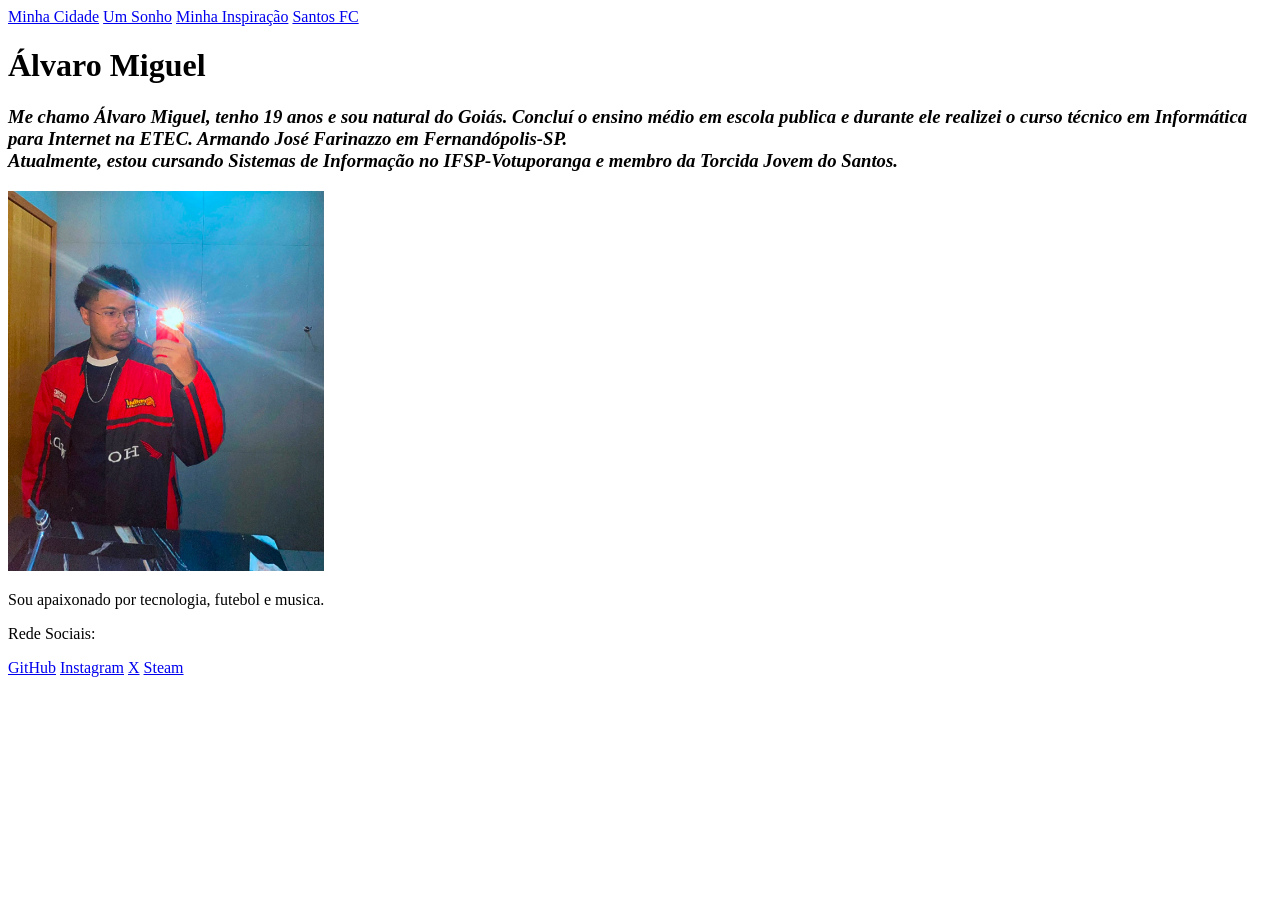
==== index.html @ ad0ef11a "Commit Inicial" ====
<!DOCTYPE html>
<html lang="pt-br">
<head>
    <meta charset="UTF-8">
    <meta name="viewport" content="width=device-width, initial-scale=1.0">
    <title>Sobre mim</title>
</head>
<body>
    <header>
        <nav>
            <a href="minhaCidade.html">Minha Cidade</a>
            <a href="sonho.html">Um Sonho</a>
            <a href="inspiracao.html">Minha Inspiração</a>
            <a href="timeDoCoracao.html">Santos FC</a>
        </nav>
        <h1>Álvaro Miguel</h1>
    </header>
    <main>
        <section>
            <em><h3><p>Me chamo Álvaro Miguel, tenho 19 anos e sou natural do Goiás. Concluí o ensino médio em escola publica e durante ele realizei o curso técnico em Informática para Internet na ETEC. Armando José Farinazzo em Fernandópolis-SP. <br> 
               Atualmente, estou cursando Sistemas de Informação no IFSP-Votuporanga e membro da Torcida Jovem do Santos.</p></h3></em>
        </section>
        <section>
            <img src="imagens/minhaImagem.jpg" alt="Álvaro Miguel" width="25%">
        </section>
        <section>
            <p>Sou apaixonado por tecnologia, futebol e musica. </p>
        </section>

    </main>
    <footer>
        <section>
            <p>Rede Sociais:</p>
            <a href="https://github.com/alvarowrl">GitHub</a>
            <a href="https://www.instagram.com/alvarowrl/">Instagram</a>
            <a href="https://x.com/AGASTwell">X</a>
            <a href="https://steamcommunity.com/profiles/76561199517852010/">Steam</a>
        </section>
    </footer>
</body>
</html>
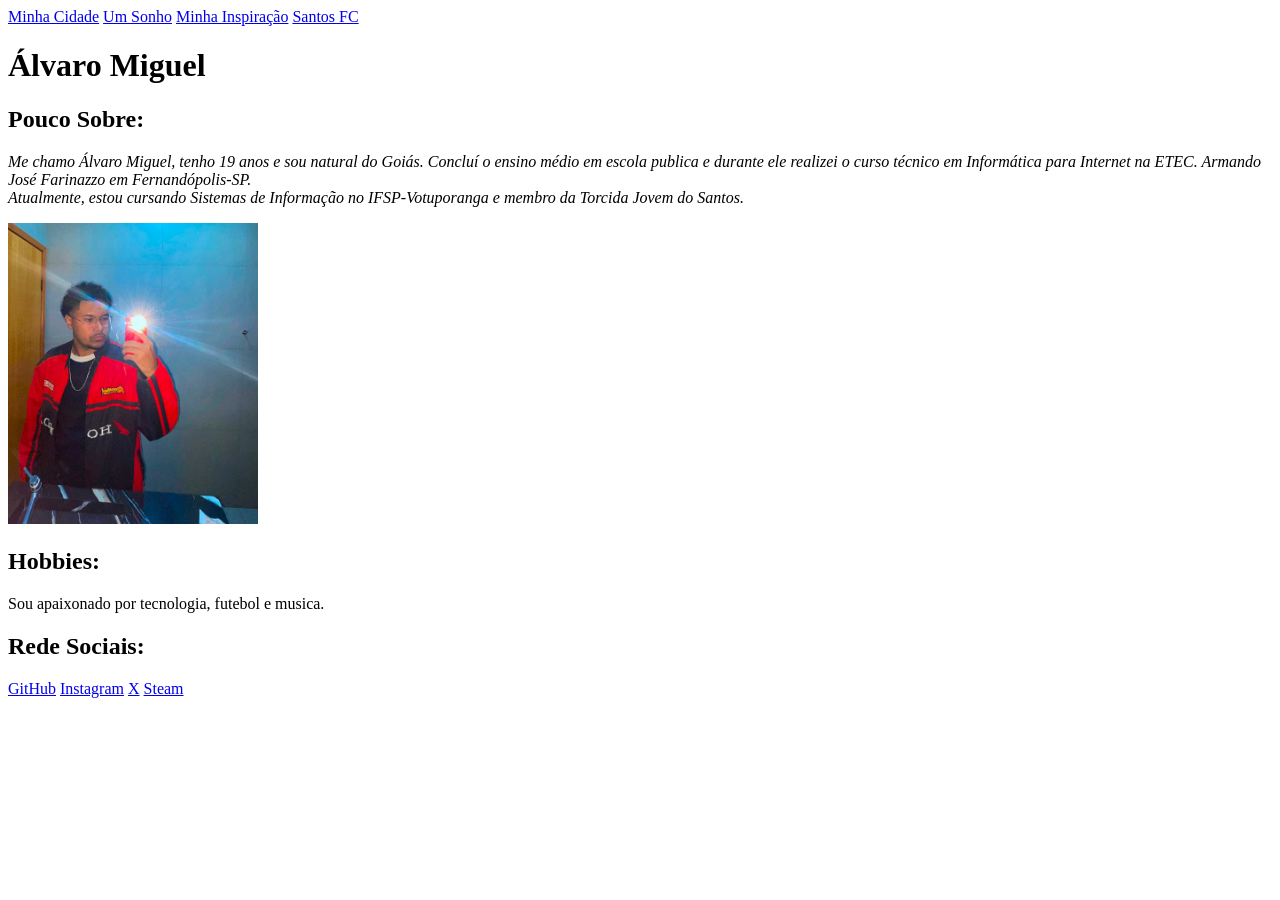
==== commit 9dc04c26: "Verificação Pagina Index" ====
--- a/index.html
+++ b/index.html
@@ -17,20 +17,22 @@
     </header>
     <main>
         <section>
-            <em><h3><p>Me chamo Álvaro Miguel, tenho 19 anos e sou natural do Goiás. Concluí o ensino médio em escola publica e durante ele realizei o curso técnico em Informática para Internet na ETEC. Armando José Farinazzo em Fernandópolis-SP. <br> 
-               Atualmente, estou cursando Sistemas de Informação no IFSP-Votuporanga e membro da Torcida Jovem do Santos.</p></h3></em>
+            <h2>Pouco Sobre:</h2>
+            <em><p>Me chamo Álvaro Miguel, tenho 19 anos e sou natural do Goiás. Concluí o ensino médio em escola publica e durante ele realizei o curso técnico em Informática para Internet na ETEC. Armando José Farinazzo em Fernandópolis-SP. <br> 
+               Atualmente, estou cursando Sistemas de Informação no IFSP-Votuporanga e membro da Torcida Jovem do Santos.</p></em>
         </section>
         <section>
-            <img src="imagens/minhaImagem.jpg" alt="Álvaro Miguel" width="25%">
+            <img src="imagens/minhaImagem.jpg" alt="Álvaro Miguel" width="250px">
         </section>
         <section>
+            <h2>Hobbies:</h2>
             <p>Sou apaixonado por tecnologia, futebol e musica. </p>
         </section>
 
     </main>
     <footer>
         <section>
-            <p>Rede Sociais:</p>
+            <h2>Rede Sociais:</h2>
             <a href="https://github.com/alvarowrl">GitHub</a>
             <a href="https://www.instagram.com/alvarowrl/">Instagram</a>
             <a href="https://x.com/AGASTwell">X</a>
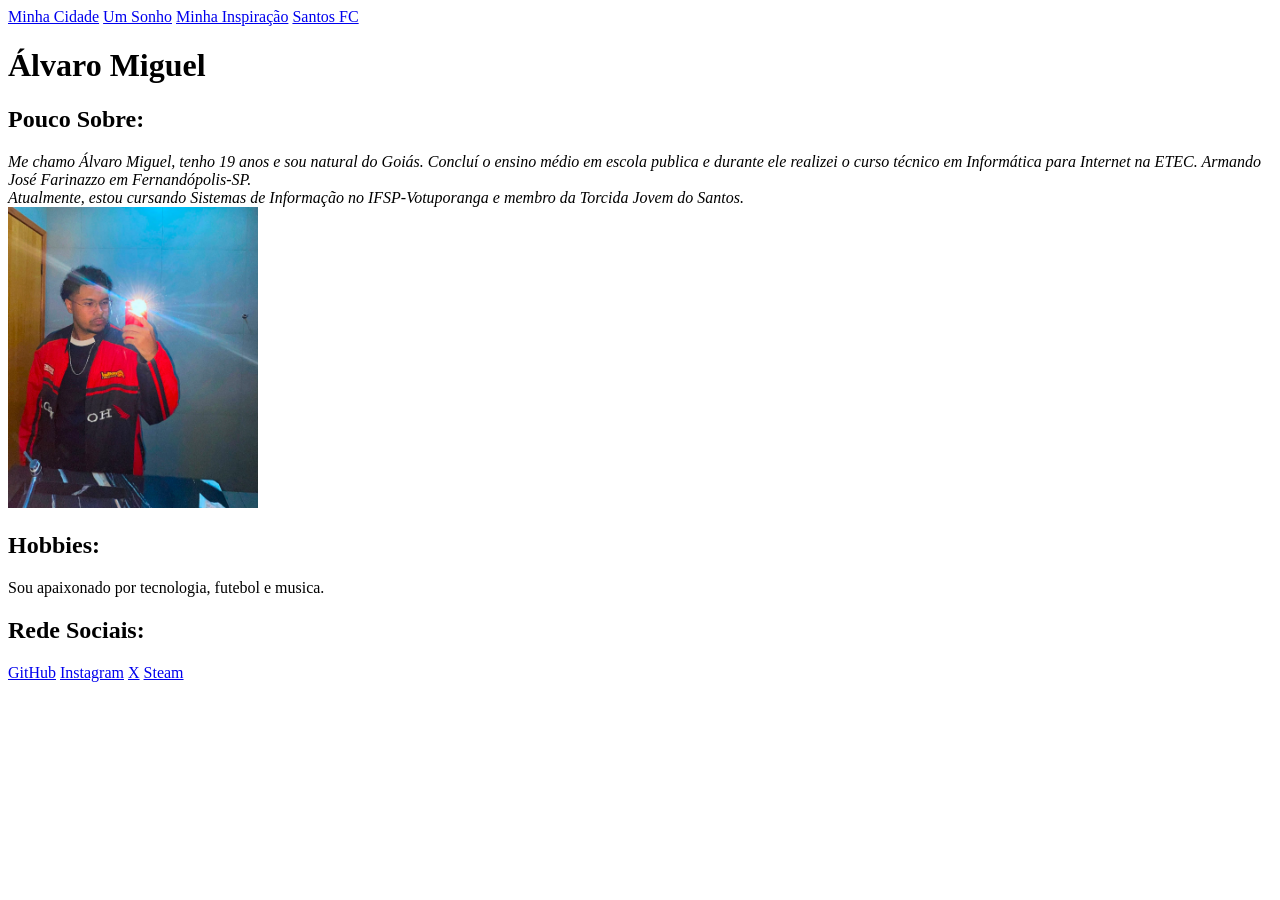
==== commit 02724f1d: "Verificação pagina index e minha cidade" ====
--- a/index.html
+++ b/index.html
@@ -18,12 +18,11 @@
     <main>
         <section>
             <h2>Pouco Sobre:</h2>
-            <em><p>Me chamo Álvaro Miguel, tenho 19 anos e sou natural do Goiás. Concluí o ensino médio em escola publica e durante ele realizei o curso técnico em Informática para Internet na ETEC. Armando José Farinazzo em Fernandópolis-SP. <br> 
-               Atualmente, estou cursando Sistemas de Informação no IFSP-Votuporanga e membro da Torcida Jovem do Santos.</p></em>
+            <em>Me chamo Álvaro Miguel, tenho 19 anos e sou natural do Goiás. Concluí o ensino médio em escola publica e durante ele realizei o curso técnico em Informática para Internet na ETEC. Armando José Farinazzo em Fernandópolis-SP. <br> 
+               Atualmente, estou cursando Sistemas de Informação no IFSP-Votuporanga e membro da Torcida Jovem do Santos.</em>
         </section>
-        <section>
-            <img src="imagens/minhaImagem.jpg" alt="Álvaro Miguel" width="250px">
-        </section>
+        
+            <img src="imagens/minhaImagem.jpg" alt="Álvaro Miguel" width="250p">
         <section>
             <h2>Hobbies:</h2>
             <p>Sou apaixonado por tecnologia, futebol e musica. </p>
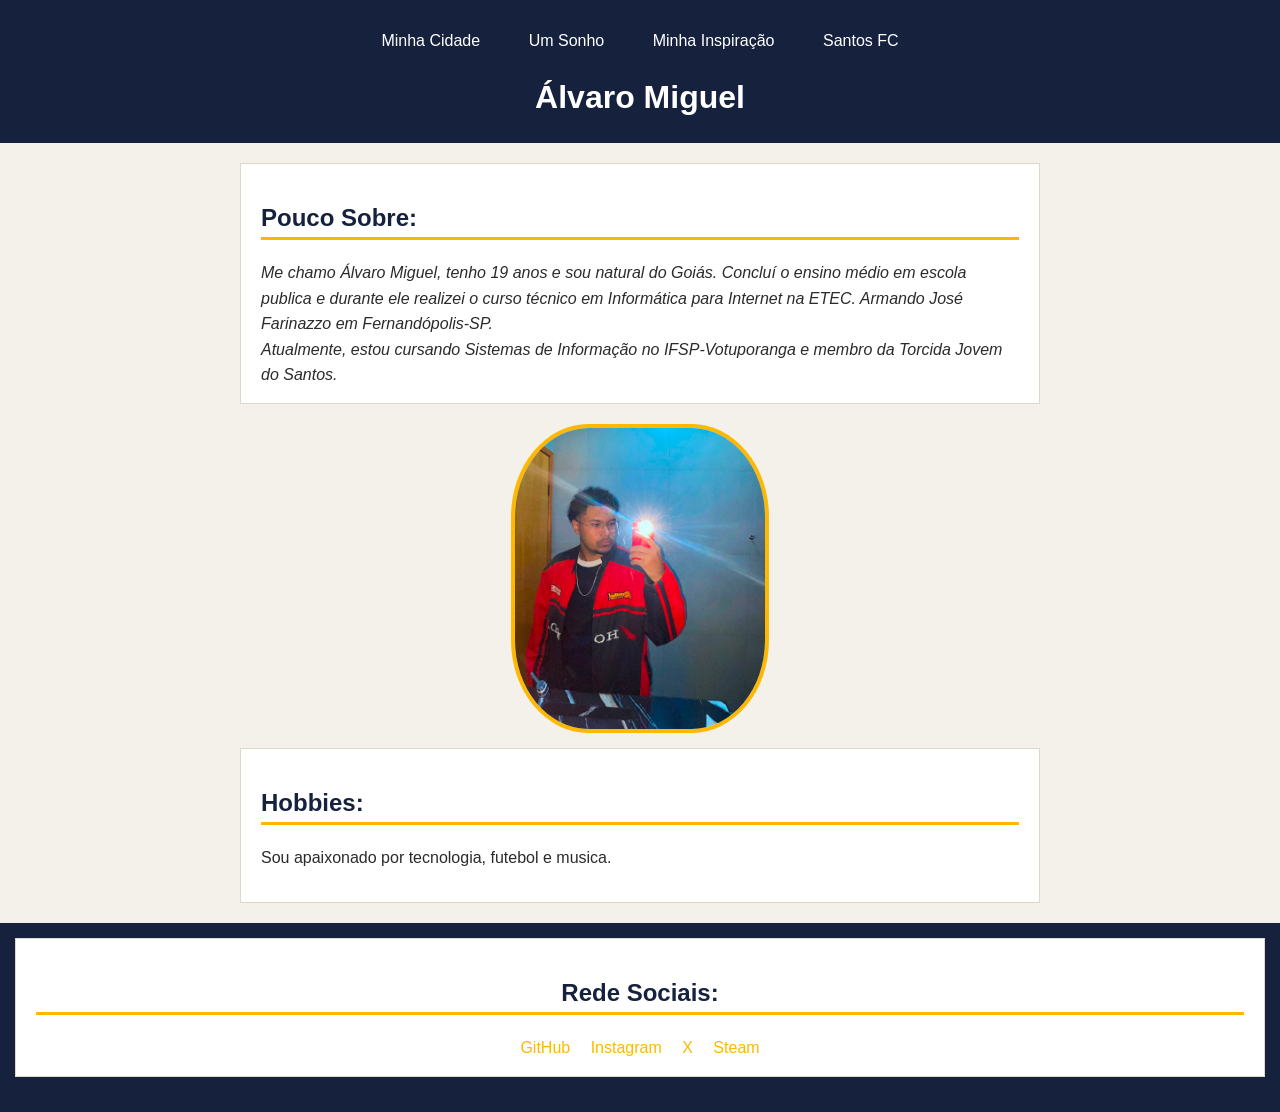
==== commit c3476b64: "Adicionado css" ====
--- a/index.html
+++ b/index.html
@@ -4,6 +4,8 @@
     <meta charset="UTF-8">
     <meta name="viewport" content="width=device-width, initial-scale=1.0">
     <title>Sobre mim</title>
+    <link rel="stylesheet" href="Style/geral.css">
+    <link rel="stylesheet" href="Style/index.css">
 </head>
 <body>
     <header>
@@ -22,7 +24,7 @@
                Atualmente, estou cursando Sistemas de Informação no IFSP-Votuporanga e membro da Torcida Jovem do Santos.</em>
         </section>
         
-            <img src="imagens/minhaImagem.jpg" alt="Álvaro Miguel" width="250p">
+            <img src="imagens/minhaImagem.jpg" alt="Álvaro Miguel" width="250">
         <section>
             <h2>Hobbies:</h2>
             <p>Sou apaixonado por tecnologia, futebol e musica. </p>
--- a/Style/geral.css
+++ b/Style/geral.css
@@ -0,0 +1,93 @@
+
+
+body {
+    margin: 0;
+    font-family: Arial, sans-serif;
+    background-color: #f4f1ea;
+    color: #2b2b2b;
+    line-height: 1.6;
+}
+
+header {
+    background-color: #16213e;
+    padding: 20px;
+    text-align: center;
+}
+
+header h1 {
+    color: #ffffff;
+    margin: 10px 0 0 0;
+}
+
+nav a {
+    display: inline-block;
+    color: #ffffff;
+    text-decoration: none;
+    margin: 0 8px;
+    padding: 6px 12px;
+    border: 2px solid #16213e;
+}
+
+/* :hover funcional no menu */
+nav a:hover {
+    background-color: #ffb800;
+    color: #16213e;
+    border: 2px solid #ffb800;
+}
+
+main {
+    max-width: 800px;
+    margin: 20px auto;
+    padding: 0 20px;
+}
+
+
+section {
+    background-color: #ffffff;
+    border: 1px solid #ddd8c9;
+    margin-bottom: 20px;
+    padding: 15px 20px;
+}
+
+section h2 {
+    color: #16213e;
+    border-bottom: 3px solid #ffb800;
+}
+
+footer {
+    background-color: #16213e;
+    color: #ffffff;
+    text-align: center;
+    padding: 15px;
+}
+
+footer a {
+    color: #ffb800;
+    margin: 0 8px;
+    text-decoration: none;
+}
+
+footer a:hover {
+    color: #ffffff;
+}
+
+.area-topo {
+    text-align: center;
+    margin: 15px 0;
+}
+
+#botaoTopo {
+    display: inline-block;
+    background-color: #ffb800;
+    color: #16213e;
+    padding: 8px 16px;
+    border: 2px solid #16213e;
+    border-radius: 6px;
+    text-decoration: none;
+}
+
+#botaoTopo:hover {
+    background-color: #16213e;
+    color: #ffb800;
+    border: 2px solid #ffb800;
+}
--- a/Style/index.css
+++ b/Style/index.css
@@ -0,0 +1,8 @@
+
+
+main img {
+    display: block;
+    margin: 15px auto;
+    border: 4px solid #ffb800;
+    border-radius: 30%;
+}
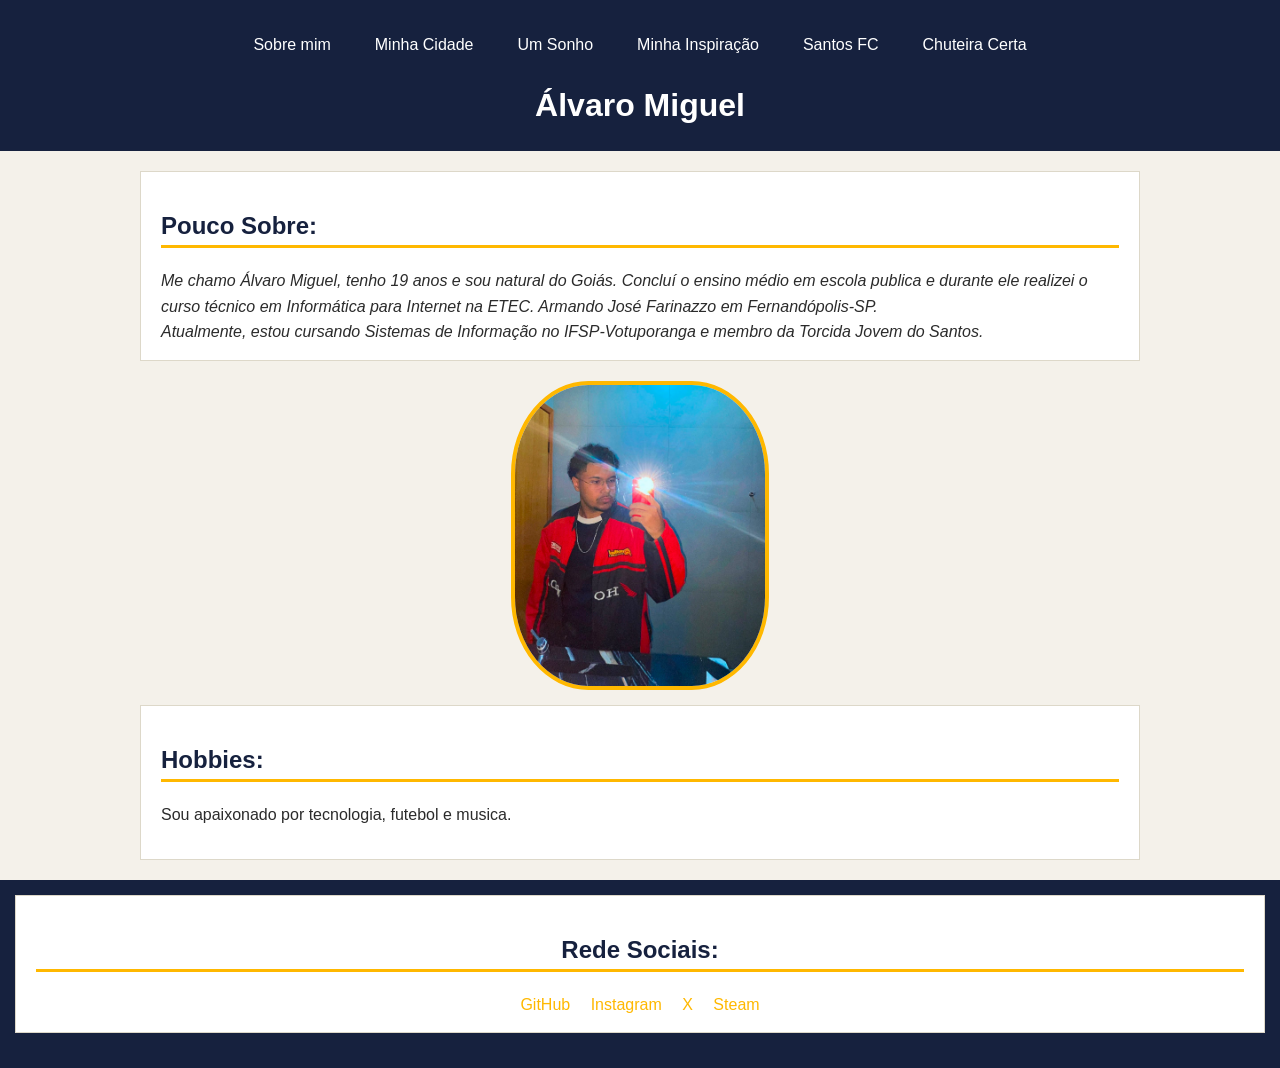
==== commit 38507e31: "adicionado mobile" ====
--- a/index.html
+++ b/index.html
@@ -10,10 +10,12 @@
 <body>
     <header>
         <nav>
+            <a href="index.html">Sobre mim</a>
             <a href="minhaCidade.html">Minha Cidade</a>
             <a href="sonho.html">Um Sonho</a>
             <a href="inspiracao.html">Minha Inspiração</a>
             <a href="timeDoCoracao.html">Santos FC</a>
+            <a href="chuteira.html">Chuteira Certa</a>
         </nav>
         <h1>Álvaro Miguel</h1>
     </header>
--- a/Style/geral.css
+++ b/Style/geral.css
@@ -19,11 +19,23 @@
     margin: 10px 0 0 0;
 }
 
+/* mobile first: menu vertical (um item embaixo do outro) */
+nav {
+    display: flex;
+    flex-direction: column;
+}
+
+img {
+    max-width: 100%;
+    height: auto;
+}
+
 nav a {
-    display: inline-block;
+    display: block;
+    text-align: center;
     color: #ffffff;
     text-decoration: none;
-    margin: 0 8px;
+    margin: 4px 0;
     padding: 6px 12px;
     border: 2px solid #16213e;
 }
@@ -91,3 +103,47 @@
     color: #ffb800;
     border: 2px solid #ffb800;
 }
+
+/* colunas: no celular fica tudo empilhado (1 coluna) */
+.colunas {
+    display: flex;
+    flex-direction: column;
+}
+
+.colunas > div {
+    text-align: center;
+}
+
+/* ---------- Telas maiores: breakpoint 1 (menu) ---------- */
+@media (min-width: 600px) {
+    nav {
+        flex-direction: row;
+        justify-content: center;
+        flex-wrap: wrap;
+    }
+
+    nav a {
+        margin: 4px 8px;
+    }
+}
+
+/* ---------- Telas maiores: breakpoint 2 (colunas) ---------- */
+@media (min-width: 900px) {
+    main {
+        max-width: 1000px;
+    }
+
+    .colunas {
+        flex-direction: row;
+    }
+
+    .colunas > section,
+    .colunas > div {
+        flex: 1;
+    }
+
+    .colunas > section {
+        margin-left: 10px;
+        margin-right: 10px;
+    }
+}
